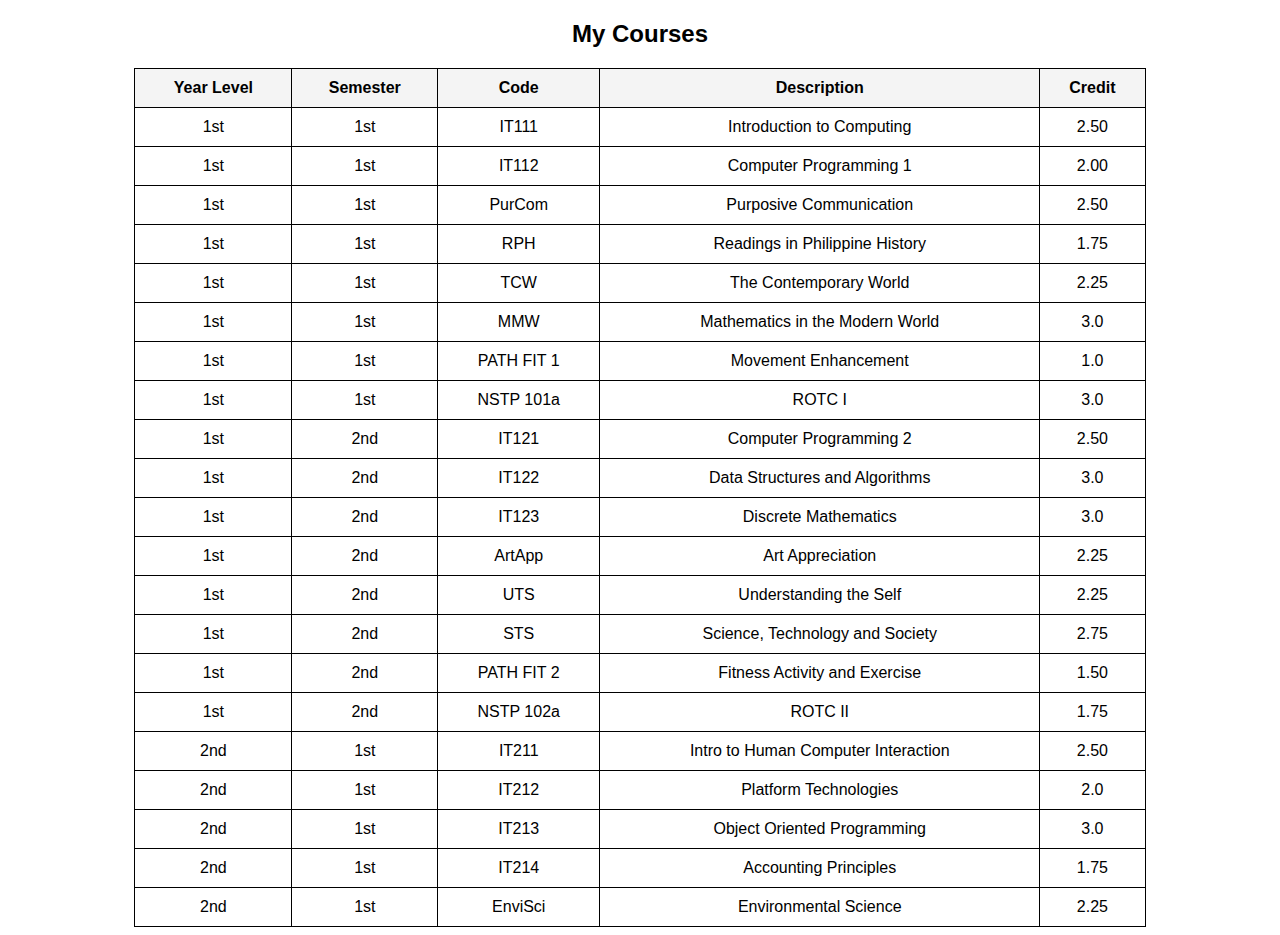
==== index.html @ ccbb9c32 "Create index.html" ====
<!DOCTYPE html>
<html lang="en">
<head>
    <meta charset="UTF-8">
    <meta name="viewport" content="width=device-width, initial-scale=1.0">
    <link rel="stylesheet" href="mystyle.css">
    <title>Course Portfolio</title>
    <style>
        body { font-family: Arial, sans-serif; text-align: center; }
        table { width: 80%; margin: auto; border-collapse: collapse; }
        th, td { border: 1px solid black; padding: 10px; }
        th { background-color: #f4f4f4; }
    </style>
</head>
<body>
    <h2>My Courses</h2>
    <table>
        <thead>
            <tr>
                <th>Year Level</th>
                <th>Semester</th>
                <th>Code</th>
                <th>Description</th>
                <th>Credit</th>
            </tr>
        </thead>
        <tbody id="courses-table"></tbody>
    </table>
    <script>
        fetch('courses.json')
            .then(response => response.json())
            .then(data => {
                let tableBody = document.getElementById("courses-table");
                data.courses.forEach(course => {
                    let row = `<tr>
                        <td>${course.year_level}</td>
                        <td>${course.sem}</td>
                        <td>${course.code}</td>
                        <td>${course.description}</td>
                        <td>${course.credit}</td>
                    </tr>`;
                    tableBody.innerHTML += row;
                });
            })
            .catch(error => console.error('Error fetching JSON:', error));
    </script>
</body>
</html>
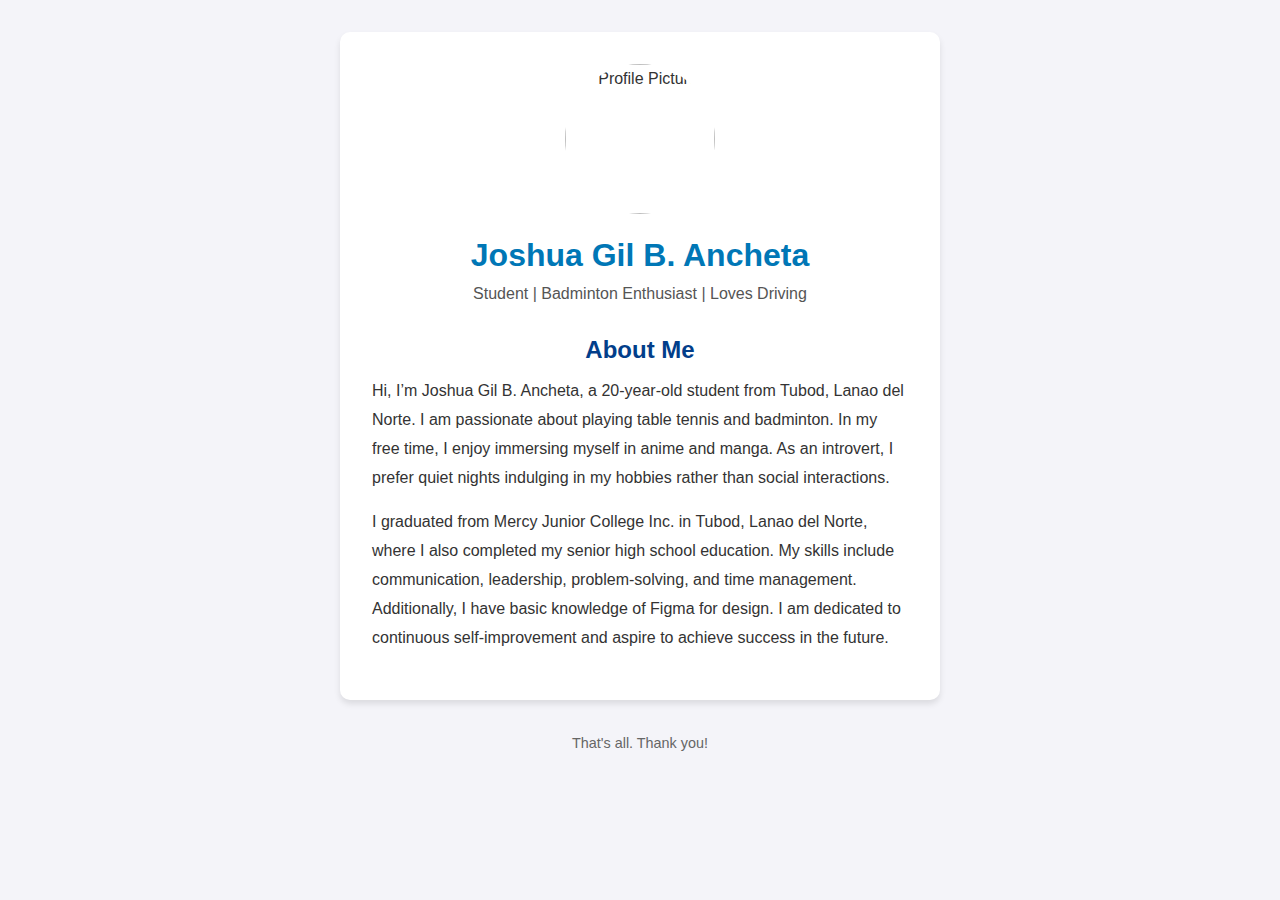
==== commit 3d664f6d: "Rename profile_index.html to index.html" ====
--- a/index.html
+++ b/index.html
@@ -1,48 +1,99 @@
-<!DOCTYPE html>
 <html lang="en">
 <head>
     <meta charset="UTF-8">
     <meta name="viewport" content="width=device-width, initial-scale=1.0">
-    <link rel="stylesheet" href="mystyle.css">
-    <title>Course Portfolio</title>
+    <title>My Profile</title>
     <style>
-        body { font-family: Arial, sans-serif; text-align: center; }
-        table { width: 80%; margin: auto; border-collapse: collapse; }
-        th, td { border: 1px solid black; padding: 10px; }
-        th { background-color: #f4f4f4; }
+        * {
+            margin: 0;
+            padding: 0;
+            box-sizing: border-box;
+        }
+
+        body {
+            font-family: Arial, sans-serif;
+            line-height: 1.6;
+            color: #333;
+            background-color: #f4f4f9;
+            padding: 2rem;
+        }
+
+        .profile-container {
+            max-width: 600px;
+            margin: 0 auto;
+            background: #fff;
+            padding: 2rem;
+            border-radius: 10px;
+            box-shadow: 0 4px 6px rgba(0, 0, 0, 0.1);
+            text-align: center;
+        }
+
+        .profile-header {
+            margin-bottom: 1.5rem;
+        }
+
+        .profile-header img {
+            width: 150px;
+            height: 150px;
+            border-radius: 50%;
+            object-fit: cover;
+            margin-bottom: 1rem;
+        }
+
+        .profile-header h1 {
+            font-size: 2rem;
+            color: #0077b6;
+        }
+
+        .profile-header p {
+            font-size: 1rem;
+            color: #555;
+        }
+
+        .profile-content {
+            margin-top: 1.5rem;
+            text-align: left;
+        }
+
+        .profile-content h2 {
+            font-size: 1.5rem;
+            color: #023e8a;
+            margin-bottom: 0.5rem;
+            text-align: center;
+        }
+
+        .profile-content p {
+            font-size: 1rem;
+            color: #333;
+            line-height: 1.8;
+            margin-bottom: 1rem;
+        }
+
+        footer {
+            text-align: center;
+            margin-top: 2rem;
+            font-size: 0.9rem;
+            color: #666;
+        }
     </style>
 </head>
 <body>
-    <h2>My Courses</h2>
-    <table>
-        <thead>
-            <tr>
-                <th>Year Level</th>
-                <th>Semester</th>
-                <th>Code</th>
-                <th>Description</th>
-                <th>Credit</th>
-            </tr>
-        </thead>
-        <tbody id="courses-table"></tbody>
-    </table>
-    <script>
-        fetch('courses.json')
-            .then(response => response.json())
-            .then(data => {
-                let tableBody = document.getElementById("courses-table");
-                data.courses.forEach(course => {
-                    let row = `<tr>
-                        <td>${course.year_level}</td>
-                        <td>${course.sem}</td>
-                        <td>${course.code}</td>
-                        <td>${course.description}</td>
-                        <td>${course.credit}</td>
-                    </tr>`;
-                    tableBody.innerHTML += row;
-                });
-            })
-            .catch(error => console.error('Error fetching JSON:', error));
-    </script>
+    <div class="profile-container">
+        <div class="profile-header">
+            <img src="picture of me.jpg" alt="Profile Picture">
+            <h1>Joshua Gil B. Ancheta</h1>
+            <p>Student | Badminton Enthusiast | Loves Driving</p>
+        </div>
+
+        <div class="profile-content">
+            <h2>About Me</h2>
+            <p>Hi, I’m Joshua Gil B. Ancheta, a 20-year-old student from Tubod, Lanao del Norte. I am passionate about playing table tennis and badminton. In my free time, I enjoy immersing myself in anime and manga. As an introvert, I prefer quiet nights indulging in my hobbies rather than social interactions.</p>
+            <p>I graduated from Mercy Junior College Inc. in Tubod, Lanao del Norte, where I also completed my senior high school education. My skills include communication, leadership, problem-solving, and time management. Additionally, I have basic knowledge of Figma for design. I am dedicated to continuous self-improvement and aspire to achieve success in the future.</p>
+        </div>
+    </div>
+
+    <footer>
+        <p>That's all. Thank you!</p>
+    </footer>
 </body>
 </html>
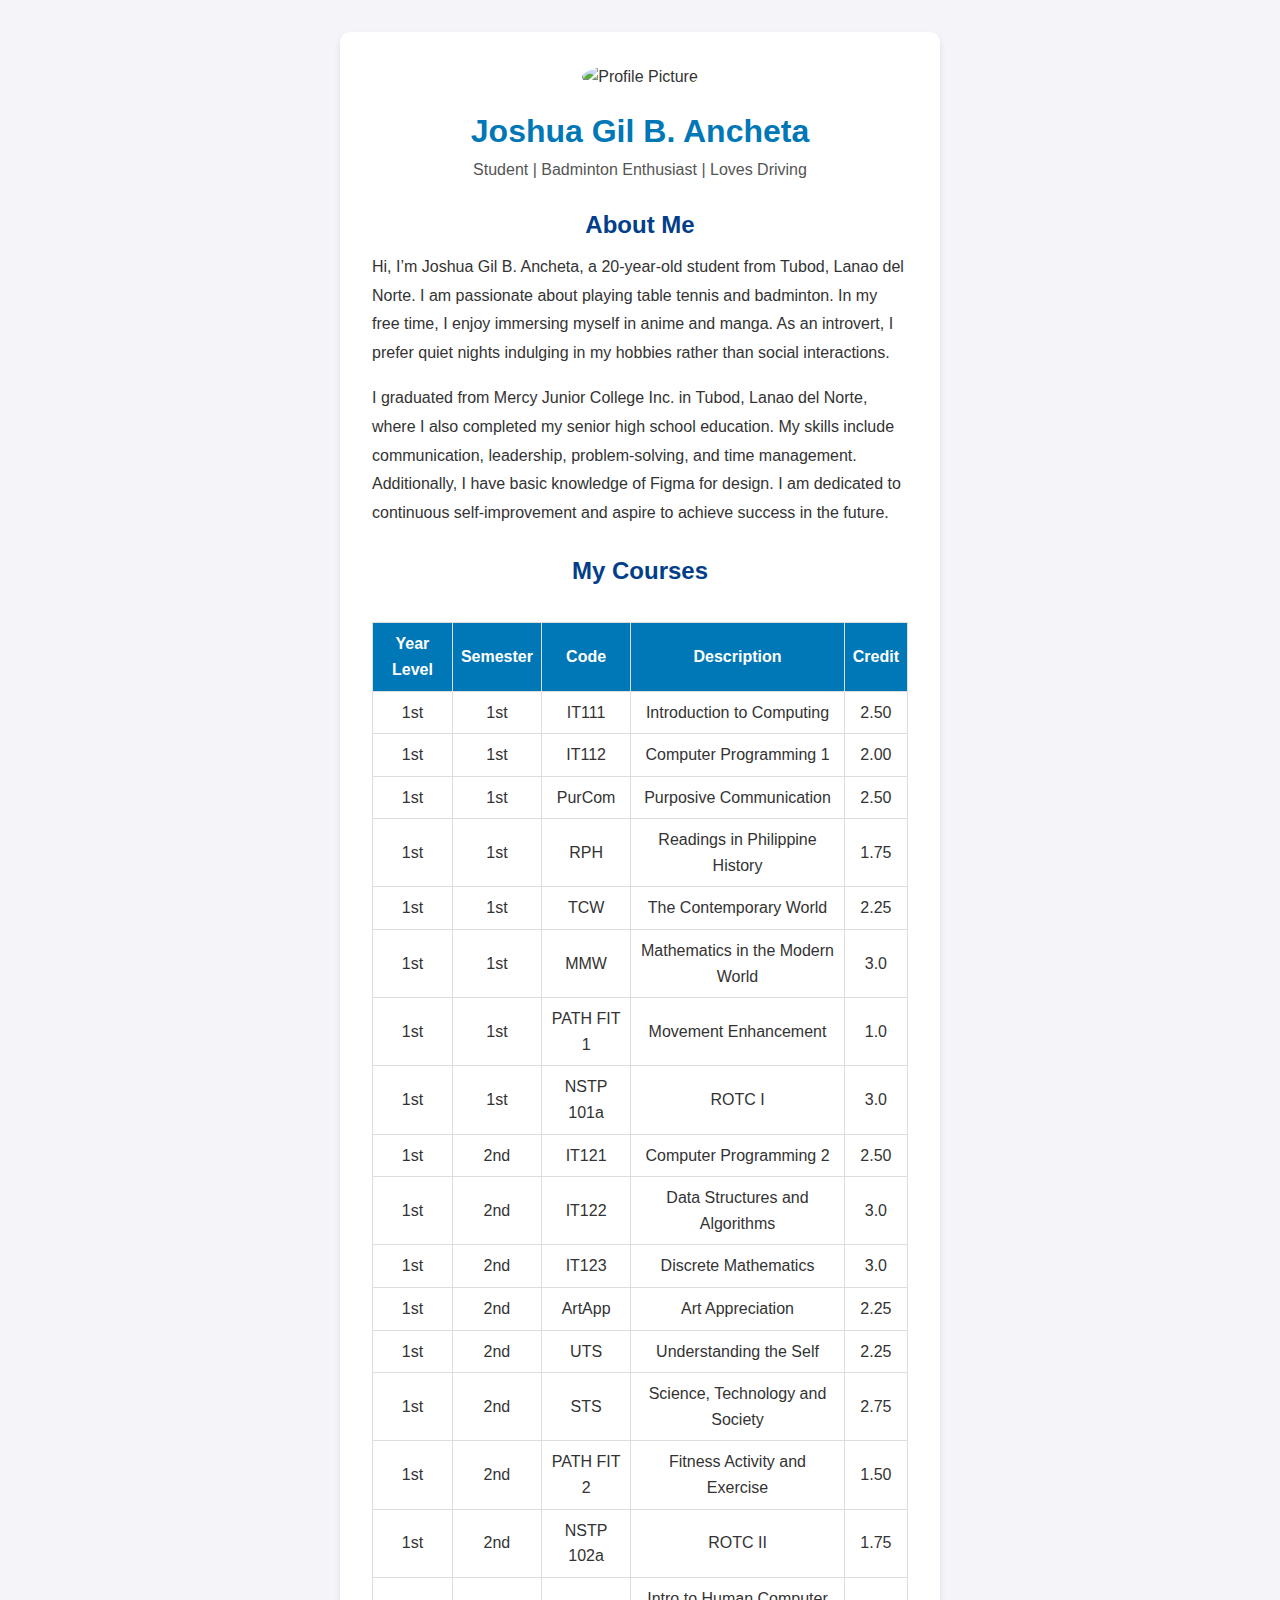
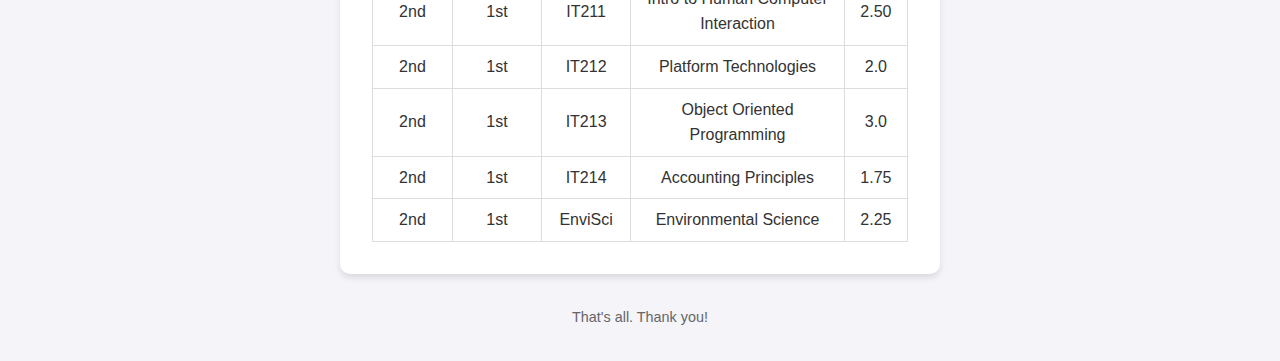
==== commit 3e4d2aa8: "Update index.html" ====
--- a/index.html
+++ b/index.html
@@ -1,3 +1,4 @@
+<!DOCTYPE html>
 <html lang="en">
 <head>
     <meta charset="UTF-8">
@@ -69,6 +70,23 @@
             margin-bottom: 1rem;
         }
 
+        .course-table {
+            width: 100%;
+            border-collapse: collapse;
+            margin-top: 2rem;
+        }
+
+        .course-table th, .course-table td {
+            border: 1px solid #ddd;
+            padding: 8px;
+            text-align: center;
+        }
+
+        .course-table th {
+            background-color: #0077b6;
+            color: white;
+        }
+
         footer {
             text-align: center;
             margin-top: 2rem;
@@ -90,10 +108,50 @@
             <p>Hi, I’m Joshua Gil B. Ancheta, a 20-year-old student from Tubod, Lanao del Norte. I am passionate about playing table tennis and badminton. In my free time, I enjoy immersing myself in anime and manga. As an introvert, I prefer quiet nights indulging in my hobbies rather than social interactions.</p>
             <p>I graduated from Mercy Junior College Inc. in Tubod, Lanao del Norte, where I also completed my senior high school education. My skills include communication, leadership, problem-solving, and time management. Additionally, I have basic knowledge of Figma for design. I am dedicated to continuous self-improvement and aspire to achieve success in the future.</p>
         </div>
+
+        <div class="profile-content">
+            <h2>My Courses</h2>
+            <table class="course-table">
+                <thead>
+                    <tr>
+                        <th>Year Level</th>
+                        <th>Semester</th>
+                        <th>Code</th>
+                        <th>Description</th>
+                        <th>Credit</th>
+                    </tr>
+                </thead>
+                <tbody id="courseTableBody">
+                    <!-- Data will be populated here -->
+                </tbody>
+            </table>
+        </div>
     </div>
 
     <footer>
         <p>That's all. Thank you!</p>
     </footer>
+
+    <script>
+        document.addEventListener("DOMContentLoaded", function() {
+            fetch('courses.json')
+                .then(response => response.json())
+                .then(data => {
+                    const tableBody = document.getElementById("courseTableBody");
+                    data.courses.forEach(course => {
+                        const row = document.createElement("tr");
+                        row.innerHTML = `
+                            <td>${course.year_level}</td>
+                            <td>${course.sem}</td>
+                            <td>${course.code}</td>
+                            <td>${course.description}</td>
+                            <td>${course.credit}</td>
+                        `;
+                        tableBody.appendChild(row);
+                    });
+                })
+                .catch(error => console.error("Error loading courses.json:", error));
+        });
+    </script>
 </body>
 </html>
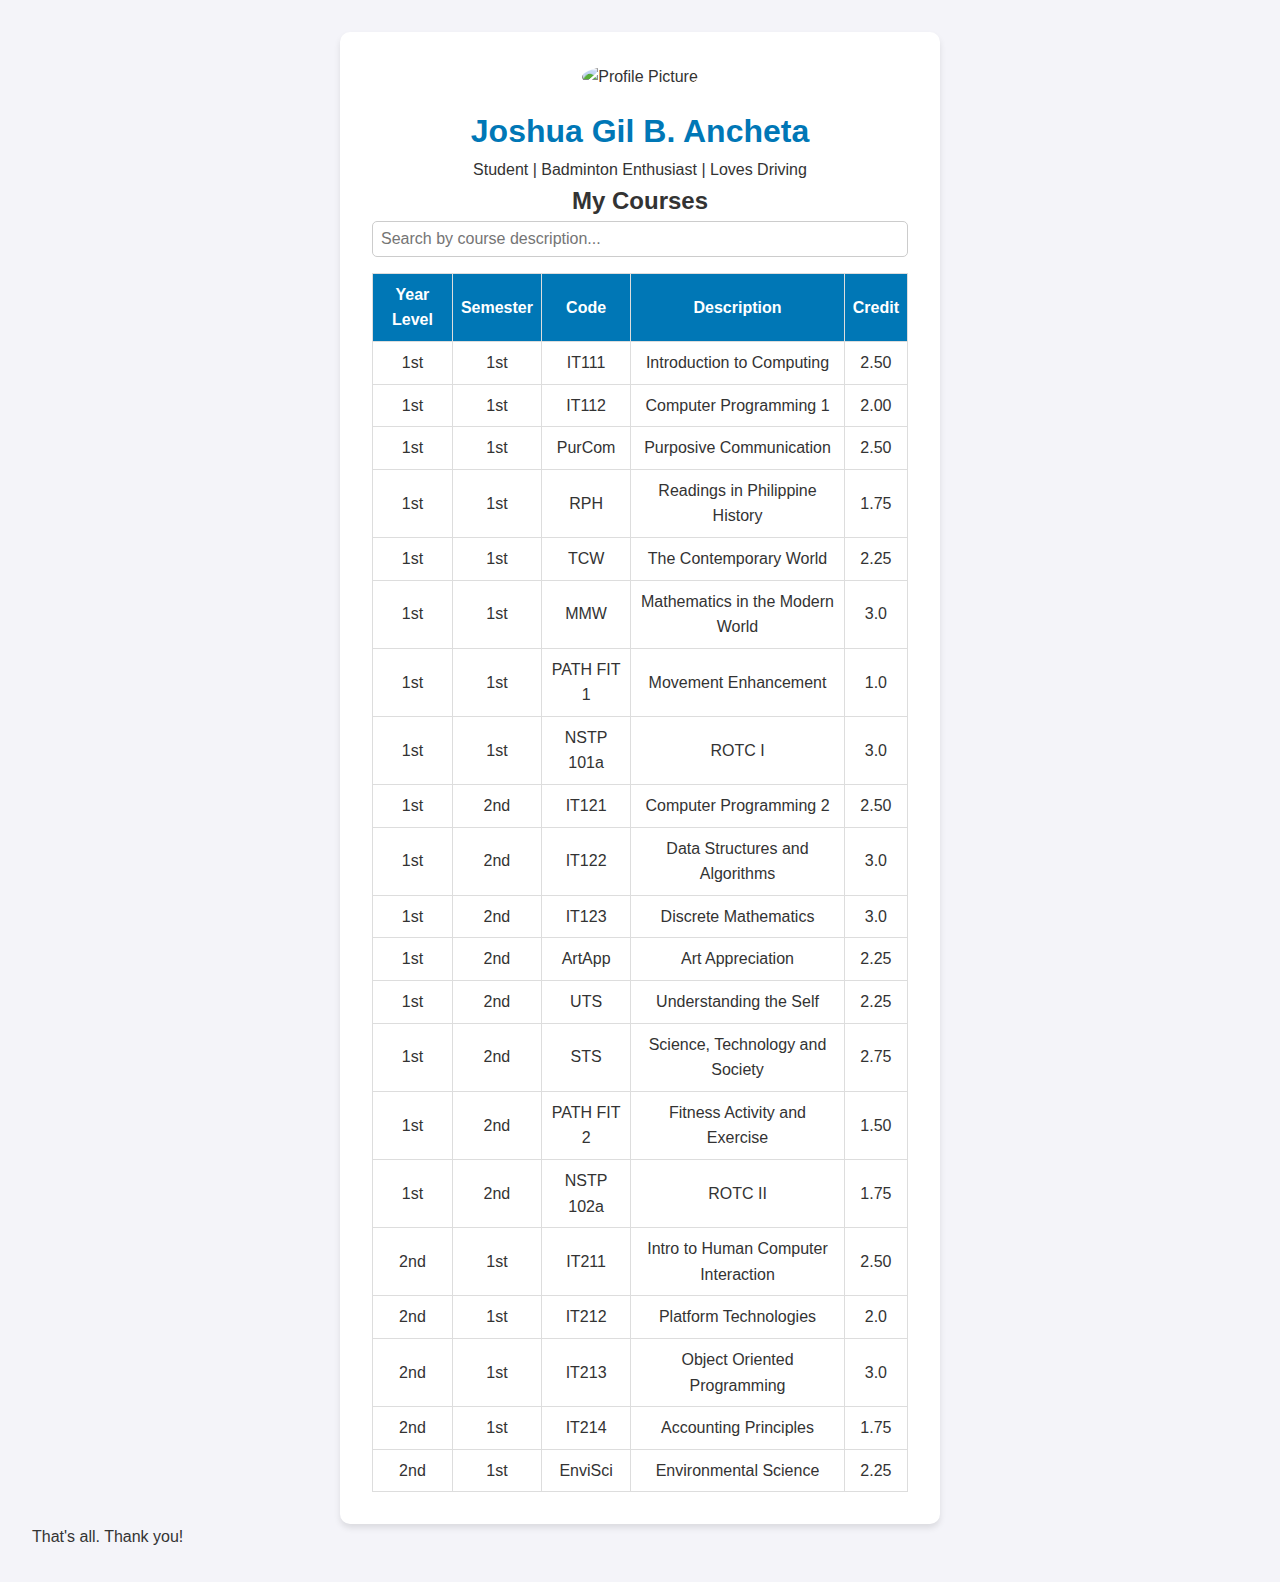
==== commit 7897d9d8: "Update index.html" ====
--- a/index.html
+++ b/index.html
@@ -29,10 +29,6 @@
             text-align: center;
         }
 
-        .profile-header {
-            margin-bottom: 1.5rem;
-        }
-
         .profile-header img {
             width: 150px;
             height: 150px;
@@ -46,34 +42,23 @@
             color: #0077b6;
         }
 
-        .profile-header p {
-            font-size: 1rem;
-            color: #555;
-        }
-
-        .profile-content {
-            margin-top: 1.5rem;
-            text-align: left;
-        }
-
-        .profile-content h2 {
-            font-size: 1.5rem;
-            color: #023e8a;
-            margin-bottom: 0.5rem;
+        .search-container {
+            margin-bottom: 1rem;
             text-align: center;
         }
 
-        .profile-content p {
+        .search-container input {
+            width: 100%;
+            padding: 0.5rem;
+            border: 1px solid #ccc;
+            border-radius: 5px;
             font-size: 1rem;
-            color: #333;
-            line-height: 1.8;
-            margin-bottom: 1rem;
         }
 
         .course-table {
             width: 100%;
             border-collapse: collapse;
-            margin-top: 2rem;
+            margin-top: 1rem;
         }
 
         .course-table th, .course-table td {
@@ -86,13 +71,6 @@
             background-color: #0077b6;
             color: white;
         }
-
-        footer {
-            text-align: center;
-            margin-top: 2rem;
-            font-size: 0.9rem;
-            color: #666;
-        }
     </style>
 </head>
 <body>
@@ -104,13 +82,10 @@
         </div>
 
         <div class="profile-content">
-            <h2>About Me</h2>
-            <p>Hi, I’m Joshua Gil B. Ancheta, a 20-year-old student from Tubod, Lanao del Norte. I am passionate about playing table tennis and badminton. In my free time, I enjoy immersing myself in anime and manga. As an introvert, I prefer quiet nights indulging in my hobbies rather than social interactions.</p>
-            <p>I graduated from Mercy Junior College Inc. in Tubod, Lanao del Norte, where I also completed my senior high school education. My skills include communication, leadership, problem-solving, and time management. Additionally, I have basic knowledge of Figma for design. I am dedicated to continuous self-improvement and aspire to achieve success in the future.</p>
-        </div>
-
-        <div class="profile-content">
             <h2>My Courses</h2>
+            <div class="search-container">
+                <input type="text" id="searchInput" placeholder="Search by course description...">
+            </div>
             <table class="course-table">
                 <thead>
                     <tr>
@@ -134,23 +109,39 @@
 
     <script>
         document.addEventListener("DOMContentLoaded", function() {
+            const searchInput = document.getElementById("searchInput");
+            const tableBody = document.getElementById("courseTableBody");
+
             fetch('courses.json')
                 .then(response => response.json())
                 .then(data => {
-                    const tableBody = document.getElementById("courseTableBody");
-                    data.courses.forEach(course => {
-                        const row = document.createElement("tr");
-                        row.innerHTML = `
-                            <td>${course.year_level}</td>
-                            <td>${course.sem}</td>
-                            <td>${course.code}</td>
-                            <td>${course.description}</td>
-                            <td>${course.credit}</td>
-                        `;
-                        tableBody.appendChild(row);
+                    let courses = data.courses;
+                    displayCourses(courses);
+
+                    searchInput.addEventListener("input", function() {
+                        const searchTerm = searchInput.value.toLowerCase();
+                        const filteredCourses = courses.filter(course =>
+                            course.description.toLowerCase().includes(searchTerm)
+                        );
+                        displayCourses(filteredCourses);
                     });
                 })
                 .catch(error => console.error("Error loading courses.json:", error));
+
+            function displayCourses(courses) {
+                tableBody.innerHTML = "";
+                courses.forEach(course => {
+                    const row = document.createElement("tr");
+                    row.innerHTML = `
+                        <td>${course.year_level}</td>
+                        <td>${course.sem}</td>
+                        <td>${course.code}</td>
+                        <td>${course.description}</td>
+                        <td>${course.credit}</td>
+                    `;
+                    tableBody.appendChild(row);
+                });
+            }
         });
     </script>
 </body>
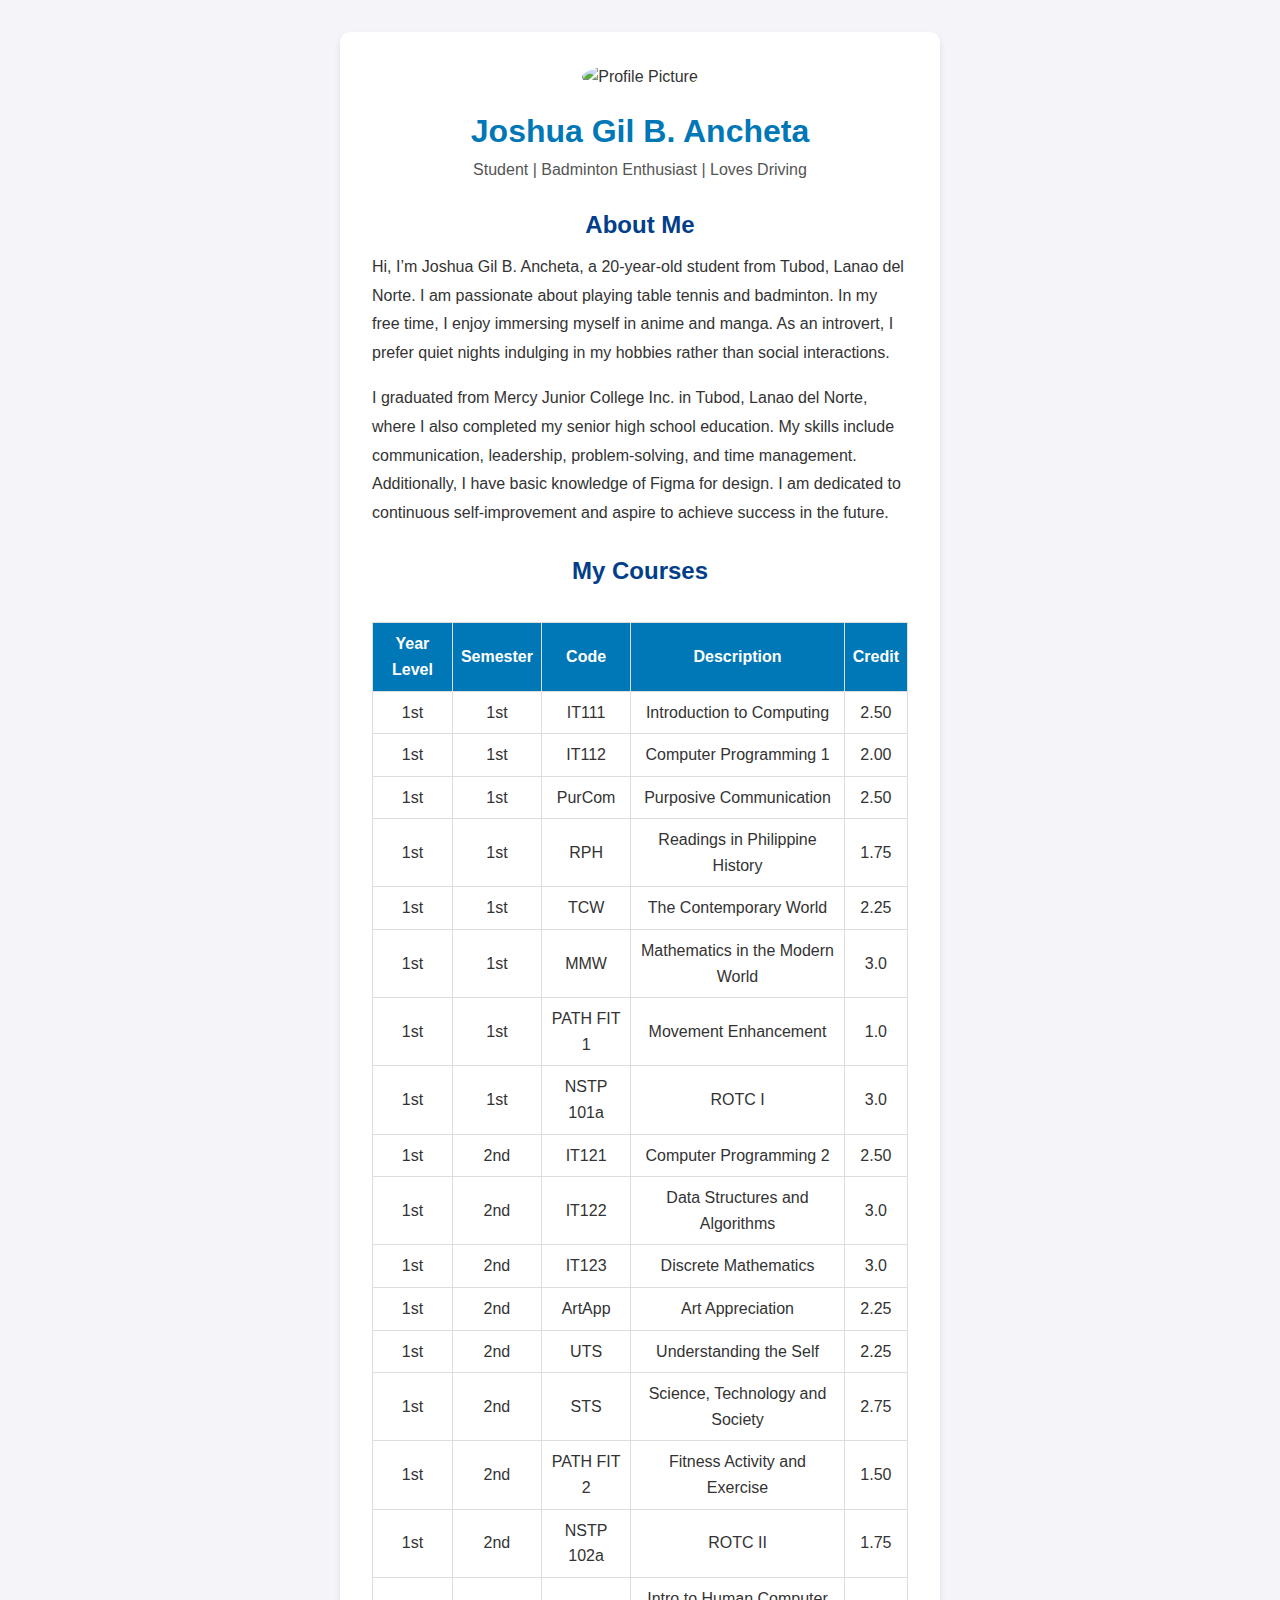
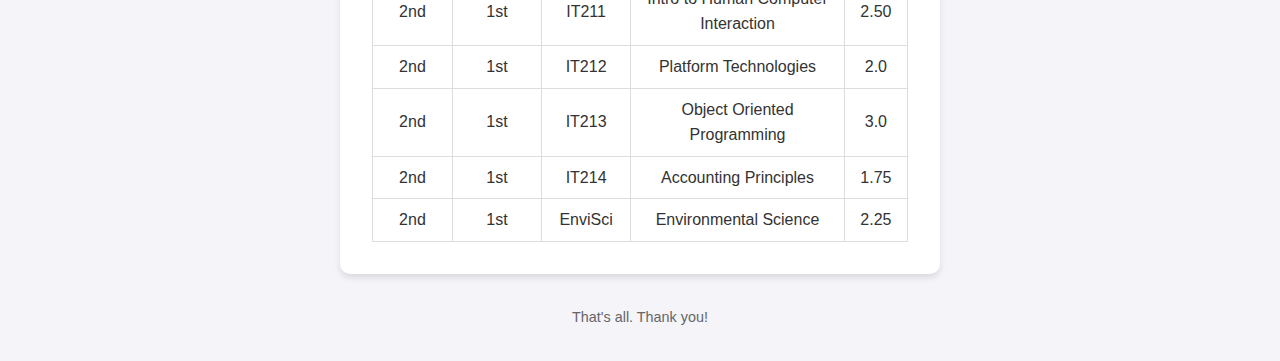
==== commit eec7fb52: "Update index.html" ====
--- a/index.html
+++ b/index.html
@@ -29,6 +29,10 @@
             text-align: center;
         }
 
+        .profile-header {
+            margin-bottom: 1.5rem;
+        }
+
         .profile-header img {
             width: 150px;
             height: 150px;
@@ -42,23 +46,34 @@
             color: #0077b6;
         }
 
-        .search-container {
-            margin-bottom: 1rem;
+        .profile-header p {
+            font-size: 1rem;
+            color: #555;
+        }
+
+        .profile-content {
+            margin-top: 1.5rem;
+            text-align: left;
+        }
+
+        .profile-content h2 {
+            font-size: 1.5rem;
+            color: #023e8a;
+            margin-bottom: 0.5rem;
             text-align: center;
         }
 
-        .search-container input {
-            width: 100%;
-            padding: 0.5rem;
-            border: 1px solid #ccc;
-            border-radius: 5px;
+        .profile-content p {
             font-size: 1rem;
+            color: #333;
+            line-height: 1.8;
+            margin-bottom: 1rem;
         }
 
         .course-table {
             width: 100%;
             border-collapse: collapse;
-            margin-top: 1rem;
+            margin-top: 2rem;
         }
 
         .course-table th, .course-table td {
@@ -71,6 +86,13 @@
             background-color: #0077b6;
             color: white;
         }
+
+        footer {
+            text-align: center;
+            margin-top: 2rem;
+            font-size: 0.9rem;
+            color: #666;
+        }
     </style>
 </head>
 <body>
@@ -82,10 +104,13 @@
         </div>
 
         <div class="profile-content">
+            <h2>About Me</h2>
+            <p>Hi, I’m Joshua Gil B. Ancheta, a 20-year-old student from Tubod, Lanao del Norte. I am passionate about playing table tennis and badminton. In my free time, I enjoy immersing myself in anime and manga. As an introvert, I prefer quiet nights indulging in my hobbies rather than social interactions.</p>
+            <p>I graduated from Mercy Junior College Inc. in Tubod, Lanao del Norte, where I also completed my senior high school education. My skills include communication, leadership, problem-solving, and time management. Additionally, I have basic knowledge of Figma for design. I am dedicated to continuous self-improvement and aspire to achieve success in the future.</p>
+        </div>
+
+        <div class="profile-content">
             <h2>My Courses</h2>
-            <div class="search-container">
-                <input type="text" id="searchInput" placeholder="Search by course description...">
-            </div>
             <table class="course-table">
                 <thead>
                     <tr>
@@ -109,39 +134,23 @@
 
     <script>
         document.addEventListener("DOMContentLoaded", function() {
-            const searchInput = document.getElementById("searchInput");
-            const tableBody = document.getElementById("courseTableBody");
-
             fetch('courses.json')
                 .then(response => response.json())
                 .then(data => {
-                    let courses = data.courses;
-                    displayCourses(courses);
-
-                    searchInput.addEventListener("input", function() {
-                        const searchTerm = searchInput.value.toLowerCase();
-                        const filteredCourses = courses.filter(course =>
-                            course.description.toLowerCase().includes(searchTerm)
-                        );
-                        displayCourses(filteredCourses);
+                    const tableBody = document.getElementById("courseTableBody");
+                    data.courses.forEach(course => {
+                        const row = document.createElement("tr");
+                        row.innerHTML = `
+                            <td>${course.year_level}</td>
+                            <td>${course.sem}</td>
+                            <td>${course.code}</td>
+                            <td>${course.description}</td>
+                            <td>${course.credit}</td>
+                        `;
+                        tableBody.appendChild(row);
                     });
                 })
                 .catch(error => console.error("Error loading courses.json:", error));
-
-            function displayCourses(courses) {
-                tableBody.innerHTML = "";
-                courses.forEach(course => {
-                    const row = document.createElement("tr");
-                    row.innerHTML = `
-                        <td>${course.year_level}</td>
-                        <td>${course.sem}</td>
-                        <td>${course.code}</td>
-                        <td>${course.description}</td>
-                        <td>${course.credit}</td>
-                    `;
-                    tableBody.appendChild(row);
-                });
-            }
         });
     </script>
 </body>
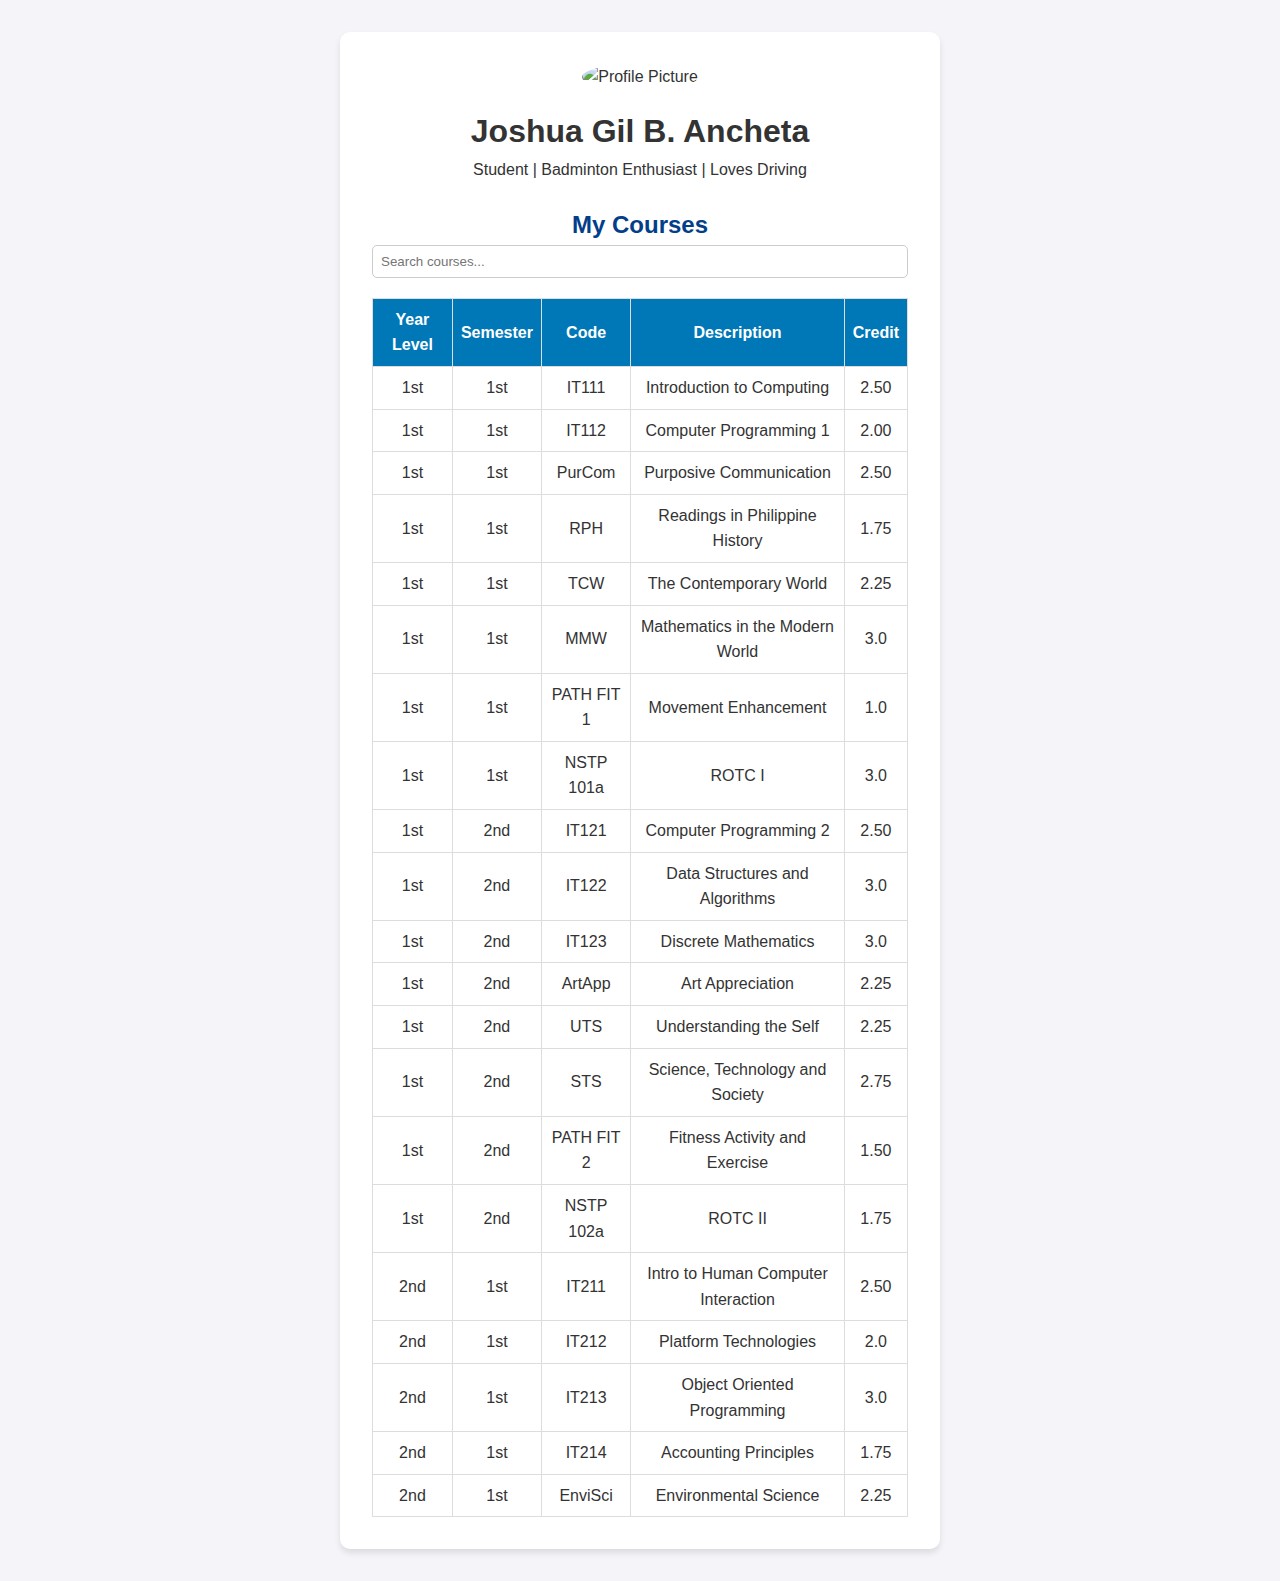
==== commit cab776b5: "Update index.html" ====
--- a/index.html
+++ b/index.html
@@ -29,10 +29,6 @@
             text-align: center;
         }
 
-        .profile-header {
-            margin-bottom: 1.5rem;
-        }
-
         .profile-header img {
             width: 150px;
             height: 150px;
@@ -41,39 +37,28 @@
             margin-bottom: 1rem;
         }
 
-        .profile-header h1 {
-            font-size: 2rem;
-            color: #0077b6;
-        }
-
-        .profile-header p {
-            font-size: 1rem;
-            color: #555;
-        }
-
         .profile-content {
             margin-top: 1.5rem;
             text-align: left;
         }
 
         .profile-content h2 {
-            font-size: 1.5rem;
+            text-align: center;
             color: #023e8a;
-            margin-bottom: 0.5rem;
-            text-align: center;
         }
 
-        .profile-content p {
-            font-size: 1rem;
-            color: #333;
-            line-height: 1.8;
-            margin-bottom: 1rem;
+        .search-bar {
+            width: 100%;
+            padding: 8px;
+            margin-bottom: 10px;
+            border: 1px solid #ccc;
+            border-radius: 5px;
         }
 
         .course-table {
             width: 100%;
             border-collapse: collapse;
-            margin-top: 2rem;
+            margin-top: 10px;
         }
 
         .course-table th, .course-table td {
@@ -86,13 +71,6 @@
             background-color: #0077b6;
             color: white;
         }
-
-        footer {
-            text-align: center;
-            margin-top: 2rem;
-            font-size: 0.9rem;
-            color: #666;
-        }
     </style>
 </head>
 <body>
@@ -104,13 +82,8 @@
         </div>
 
         <div class="profile-content">
-            <h2>About Me</h2>
-            <p>Hi, I’m Joshua Gil B. Ancheta, a 20-year-old student from Tubod, Lanao del Norte. I am passionate about playing table tennis and badminton. In my free time, I enjoy immersing myself in anime and manga. As an introvert, I prefer quiet nights indulging in my hobbies rather than social interactions.</p>
-            <p>I graduated from Mercy Junior College Inc. in Tubod, Lanao del Norte, where I also completed my senior high school education. My skills include communication, leadership, problem-solving, and time management. Additionally, I have basic knowledge of Figma for design. I am dedicated to continuous self-improvement and aspire to achieve success in the future.</p>
-        </div>
-
-        <div class="profile-content">
             <h2>My Courses</h2>
+            <input type="text" id="searchBar" class="search-bar" placeholder="Search courses...">
             <table class="course-table">
                 <thead>
                     <tr>
@@ -128,26 +101,40 @@
         </div>
     </div>
 
-    <footer>
-        <p>That's all. Thank you!</p>
-    </footer>
-
     <script>
         document.addEventListener("DOMContentLoaded", function() {
             fetch('courses.json')
                 .then(response => response.json())
                 .then(data => {
                     const tableBody = document.getElementById("courseTableBody");
-                    data.courses.forEach(course => {
-                        const row = document.createElement("tr");
-                        row.innerHTML = `
-                            <td>${course.year_level}</td>
-                            <td>${course.sem}</td>
-                            <td>${course.code}</td>
-                            <td>${course.description}</td>
-                            <td>${course.credit}</td>
-                        `;
-                        tableBody.appendChild(row);
+                    const searchBar = document.getElementById("searchBar");
+
+                    function renderTable(filteredCourses) {
+                        tableBody.innerHTML = "";
+                        filteredCourses.forEach(course => {
+                            const row = document.createElement("tr");
+                            row.innerHTML = `
+                                <td>${course.year_level}</td>
+                                <td>${course.sem}</td>
+                                <td>${course.code}</td>
+                                <td>${course.description}</td>
+                                <td>${course.credit}</td>
+                            `;
+                            tableBody.appendChild(row);
+                        });
+                    }
+
+                    renderTable(data.courses);
+
+                    searchBar.addEventListener("input", function() {
+                        const searchTerm = searchBar.value.toLowerCase();
+                        const filteredCourses = data.courses.filter(course =>
+                            course.year_level.toLowerCase().includes(searchTerm) ||
+                            course.sem.toLowerCase().includes(searchTerm) ||
+                            course.code.toLowerCase().includes(searchTerm) ||
+                            course.description.toLowerCase().includes(searchTerm)
+                        );
+                        renderTable(filteredCourses);
                     });
                 })
                 .catch(error => console.error("Error loading courses.json:", error));
@@ -155,3 +142,4 @@
     </script>
 </body>
 </html>
+ 
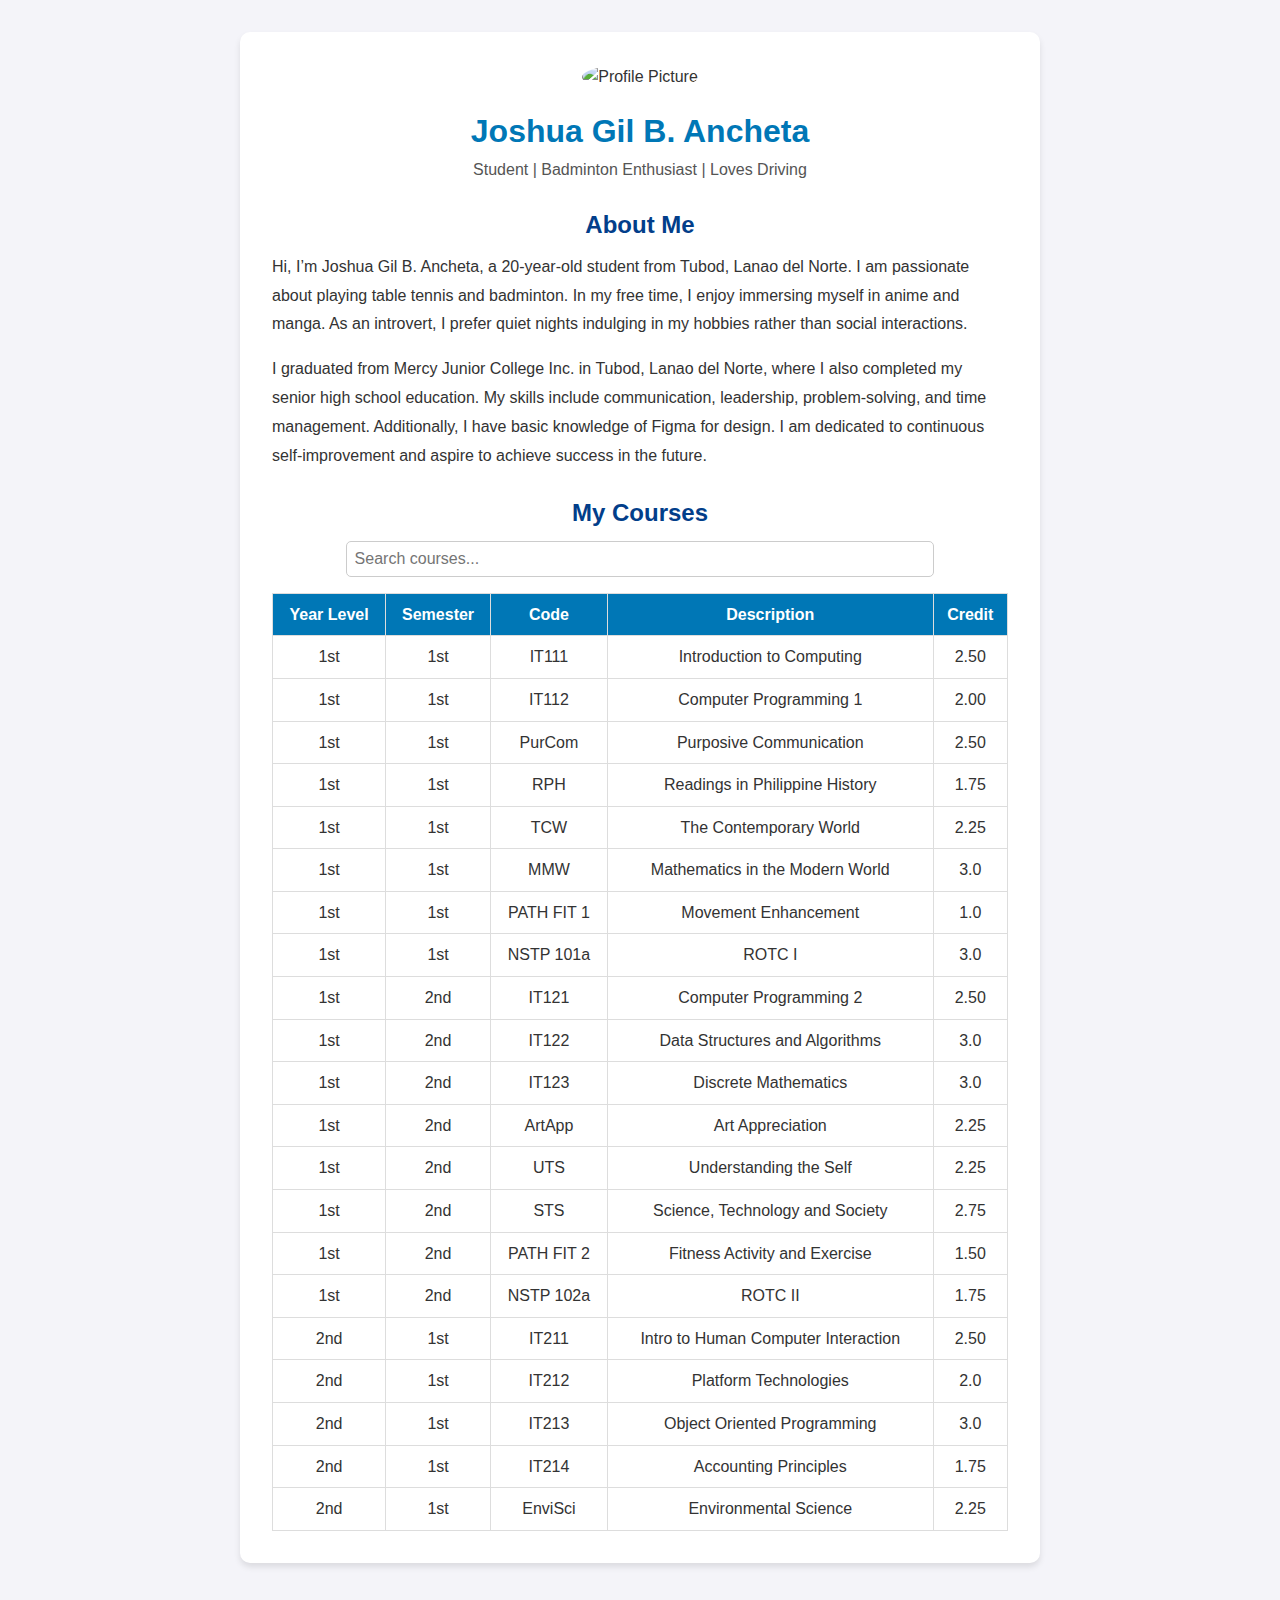
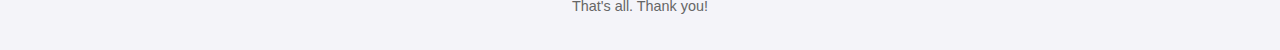
==== commit af9925d0: "Update index.html" ====
--- a/index.html
+++ b/index.html
@@ -20,13 +20,17 @@
         }
 
         .profile-container {
-            max-width: 600px;
+            max-width: 800px;
             margin: 0 auto;
             background: #fff;
             padding: 2rem;
             border-radius: 10px;
             box-shadow: 0 4px 6px rgba(0, 0, 0, 0.1);
             text-align: center;
+        }
+
+        .profile-header {
+            margin-bottom: 1.5rem;
         }
 
         .profile-header img {
@@ -37,20 +41,45 @@
             margin-bottom: 1rem;
         }
 
+        .profile-header h1 {
+            font-size: 2rem;
+            color: #0077b6;
+        }
+
+        .profile-header p {
+            font-size: 1rem;
+            color: #555;
+        }
+
         .profile-content {
             margin-top: 1.5rem;
             text-align: left;
         }
 
         .profile-content h2 {
+            font-size: 1.5rem;
+            color: #023e8a;
+            margin-bottom: 0.5rem;
             text-align: center;
-            color: #023e8a;
         }
 
-        .search-bar {
-            width: 100%;
+        .profile-content p {
+            font-size: 1rem;
+            color: #333;
+            line-height: 1.8;
+            margin-bottom: 1rem;
+        }
+
+        /* Search bar styling */
+        .search-container {
+            text-align: center;
+            margin-bottom: 1rem;
+        }
+
+        #searchInput {
+            width: 80%;
             padding: 8px;
-            margin-bottom: 10px;
+            font-size: 1rem;
             border: 1px solid #ccc;
             border-radius: 5px;
         }
@@ -58,7 +87,7 @@
         .course-table {
             width: 100%;
             border-collapse: collapse;
-            margin-top: 10px;
+            margin-top: 1rem;
         }
 
         .course-table th, .course-table td {
@@ -71,6 +100,13 @@
             background-color: #0077b6;
             color: white;
         }
+
+        footer {
+            text-align: center;
+            margin-top: 2rem;
+            font-size: 0.9rem;
+            color: #666;
+        }
     </style>
 </head>
 <body>
@@ -82,8 +118,19 @@
         </div>
 
         <div class="profile-content">
+            <h2>About Me</h2>
+            <p>Hi, I’m Joshua Gil B. Ancheta, a 20-year-old student from Tubod, Lanao del Norte. I am passionate about playing table tennis and badminton. In my free time, I enjoy immersing myself in anime and manga. As an introvert, I prefer quiet nights indulging in my hobbies rather than social interactions.</p>
+            <p>I graduated from Mercy Junior College Inc. in Tubod, Lanao del Norte, where I also completed my senior high school education. My skills include communication, leadership, problem-solving, and time management. Additionally, I have basic knowledge of Figma for design. I am dedicated to continuous self-improvement and aspire to achieve success in the future.</p>
+        </div>
+
+        <div class="profile-content">
             <h2>My Courses</h2>
-            <input type="text" id="searchBar" class="search-bar" placeholder="Search courses...">
+            
+            <!-- Search Bar -->
+            <div class="search-container">
+                <input type="text" id="searchInput" placeholder="Search courses..." onkeyup="filterCourses()">
+            </div>
+
             <table class="course-table">
                 <thead>
                     <tr>
@@ -101,45 +148,40 @@
         </div>
     </div>
 
+    <footer>
+        <p>That's all. Thank you!</p>
+    </footer>
+
     <script>
         document.addEventListener("DOMContentLoaded", function() {
             fetch('courses.json')
                 .then(response => response.json())
                 .then(data => {
                     const tableBody = document.getElementById("courseTableBody");
-                    const searchBar = document.getElementById("searchBar");
-
-                    function renderTable(filteredCourses) {
-                        tableBody.innerHTML = "";
-                        filteredCourses.forEach(course => {
-                            const row = document.createElement("tr");
-                            row.innerHTML = `
-                                <td>${course.year_level}</td>
-                                <td>${course.sem}</td>
-                                <td>${course.code}</td>
-                                <td>${course.description}</td>
-                                <td>${course.credit}</td>
-                            `;
-                            tableBody.appendChild(row);
-                        });
-                    }
-
-                    renderTable(data.courses);
-
-                    searchBar.addEventListener("input", function() {
-                        const searchTerm = searchBar.value.toLowerCase();
-                        const filteredCourses = data.courses.filter(course =>
-                            course.year_level.toLowerCase().includes(searchTerm) ||
-                            course.sem.toLowerCase().includes(searchTerm) ||
-                            course.code.toLowerCase().includes(searchTerm) ||
-                            course.description.toLowerCase().includes(searchTerm)
-                        );
-                        renderTable(filteredCourses);
+                    data.courses.forEach(course => {
+                        const row = document.createElement("tr");
+                        row.innerHTML = `
+                            <td>${course.year_level}</td>
+                            <td>${course.sem}</td>
+                            <td>${course.code}</td>
+                            <td>${course.description}</td>
+                            <td>${course.credit}</td>
+                        `;
+                        tableBody.appendChild(row);
                     });
                 })
                 .catch(error => console.error("Error loading courses.json:", error));
         });
+
+        function filterCourses() {
+            let input = document.getElementById("searchInput").value.toLowerCase();
+            let rows = document.querySelectorAll("#courseTableBody tr");
+
+            rows.forEach(row => {
+                let text = row.innerText.toLowerCase();
+                row.style.display = text.includes(input) ? "" : "none";
+            });
+        }
     </script>
 </body>
 </html>
- 
